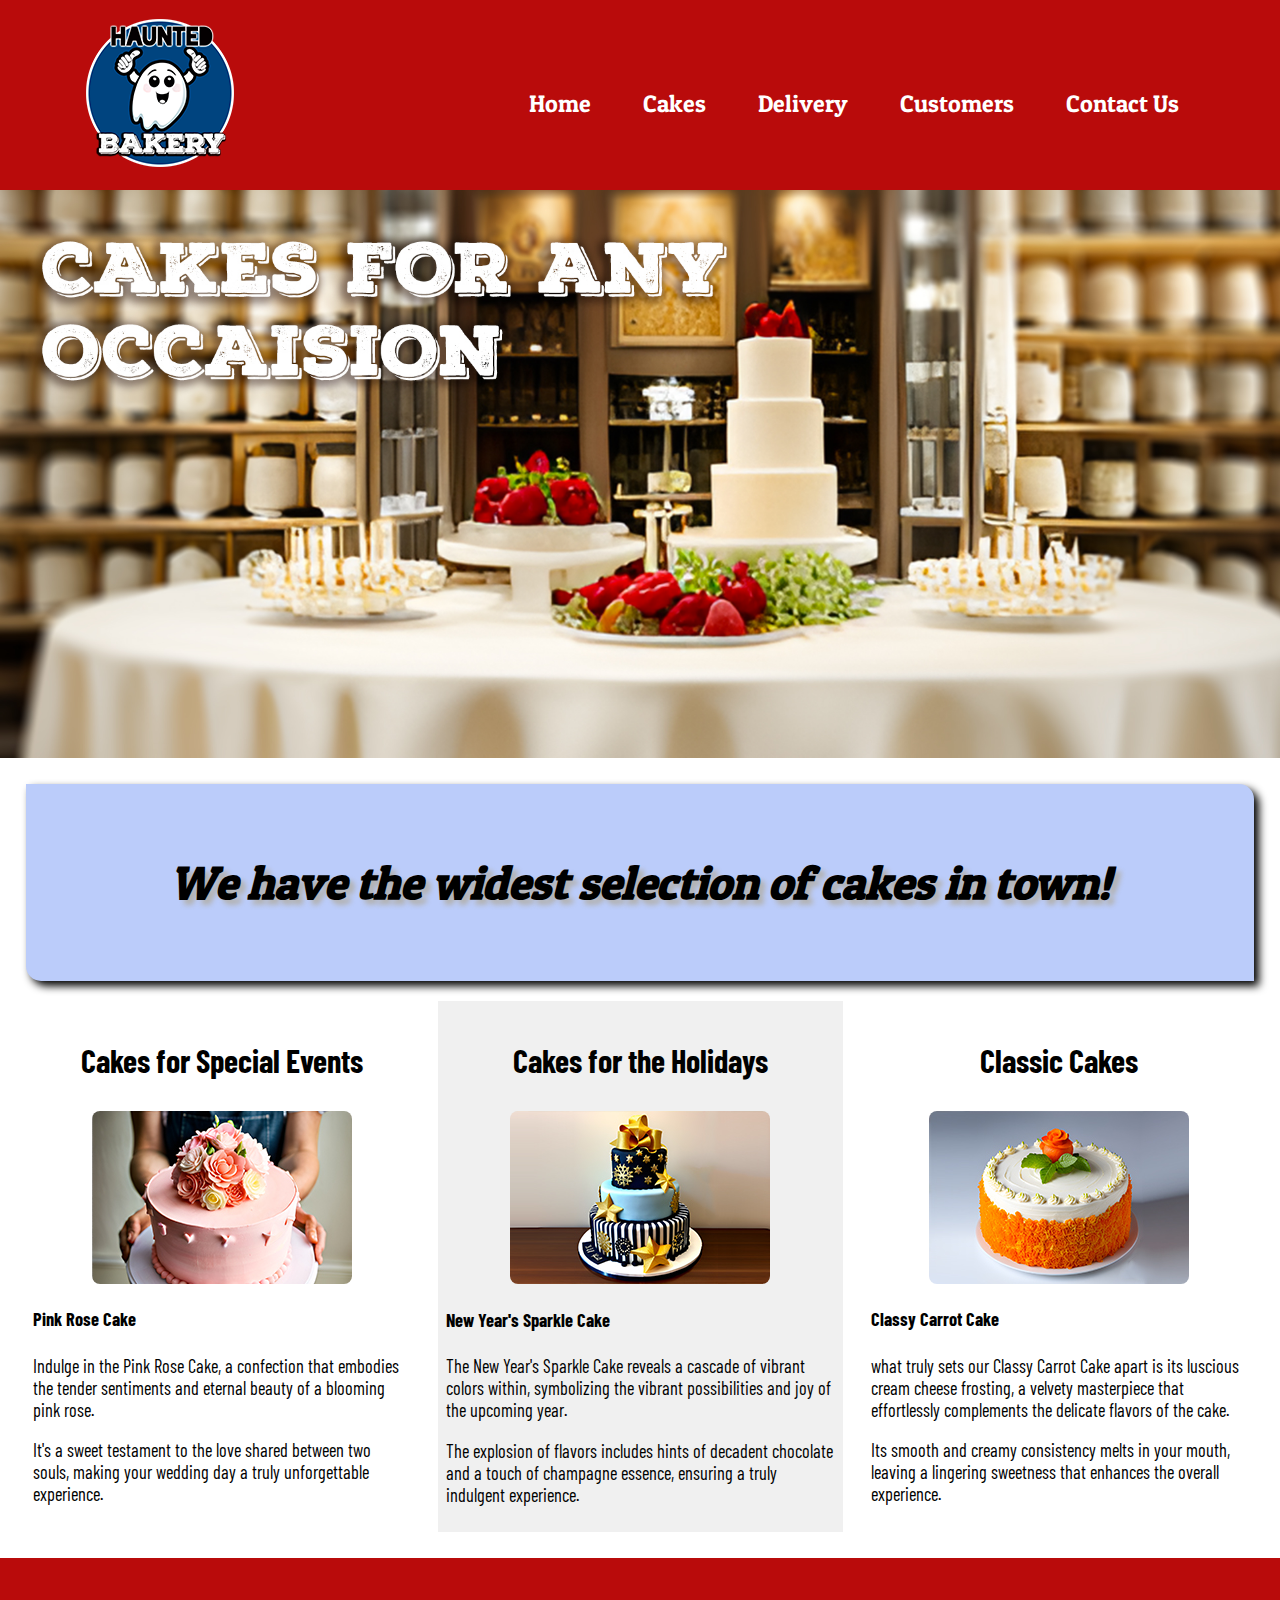
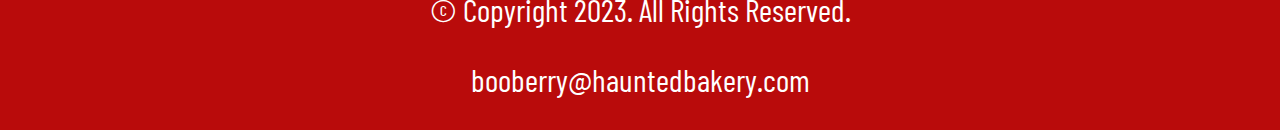
==== cakes.html @ b28efe05 "website project v1" ====
<!DOCTYPE html>
<!-- This website template was created by: Mikayla Partridge -->
<html lang="en">
<head>
	<title>Haunted Bakery Cake Delivery</title>
	<meta charset="utf-8">
    <link rel="stylesheet" href="css/styles.css">
    <meta name="viewport" content="width=device-width, initial-scale=1.0">
	<link href="https://fonts.googleapis.com/css2?family=Barlow+Condensed&family=Patua+One&display=swap" rel="stylesheet">
    <link rel="shortcut icon" href="images/favicon.ico">
	<link rel="icon" type="image/png" sizes="32x32" href="images/favicon-32.png">
    <link rel="apple-touch-icon" sizes="180x180" href="images/apple-touch-icon.png">
	<link rel="icon" sizes="192x192" href="images/android-chrome-192.png">
</head>
<body>

	<div id="container">

		<!-- Use the header area for the website name or logo -->
		<header>
	           <a href="index.html"><img src="images/forward-fitness-logo.png" alt="Forward Fitness Club logo"></a>
		</header>
		
		<!-- Use the nav area to add hyperlinks to other pages within the website -->
		<nav>
			<ul>
                <li><a href="index.html">Home</a></li> 
                <li><a href="cakes.html">Cakes</a></li> 
                <li><a href="delivery.html">Delivery</a></li> 
                <li><a href="customers.html">Customers</a></li> 
                <li><a href="contact.html">Contact Us</a></li>
            </ul>
		</nav>

		 <!-- Nutrition Hero Image -->
		 <div id="hero">
            <img src="images/classes-hero-image.jpg" alt="group of fitness people">
        </div>

		<!-- Use the main area to add the main content of the webpage -->
		<main class="grid">
            
            <aside class="tablet-desktop grid-item4">
                <p>We have the widest selection of cakes in town!</p>
            </aside>

            <article>
                <h3>Cakes for Special Events</h3>
                <img src="images/food-thought.jpg" alt="food for thought image" class="round">
				<h4>Pink Rose Cake</h4>
                <p>Indulge in the Pink Rose Cake, a confection that embodies the tender sentiments and eternal beauty of a blooming pink rose.</p>
				<p>It's a sweet testament to the love shared between two souls, making your wedding day a truly unforgettable experience.</p>
            </article>
		
            <article>
                <h3>Cakes for the Holidays</h3>
                <img src="images/fresh-food.jpg" alt="fresh vegetables, fruit, eggs, and nuts" class="round">
				<h4>New Year's Sparkle Cake</h4>
                <p>The New Year's Sparkle Cake reveals a cascade of vibrant colors within, symbolizing the vibrant possibilities and joy of the upcoming year.</p>
				<p>The explosion of flavors includes hints of decadent chocolate and a touch of champagne essence, ensuring a truly indulgent experience.</p>
            </article>

            <article>
                <h3>Classic Cakes</h3>
                <img src="images/food-chicken.jpg" alt="herb roasted chicken" class="round">
                <h4>Classy Carrot Cake</h4>
                <p>what truly sets our Classy Carrot Cake apart is its luscious cream cheese frosting, a velvety masterpiece that effortlessly complements the delicate flavors of the cake.</p>
				<p>Its smooth and creamy consistency melts in your mouth, leaving a lingering sweetness that enhances the overall experience.</p>
            </article>
            
		</main>
		
		<!-- Use the footer area to add webpage footer content -->
		<footer>
			<p>&copy; Copyright 2023. All Rights Reserved.</p>
			<p><a href="mailto:booberry@hauntedbakery.com">booberry@hauntedbakery.com</a></p>
		</footer>
	
	</div>
	
</body>
</html>
---- css/styles.css ----
/*
Author: Mikayla Partridge
Date: 05-15-2023
File Name: styles.css
*/

/* CSS Reset */
body, header, nav, main, footer, h1, div, img, ul, figure, figcaption, section, article, aside {
    margin: 0;
    padding: 0;
    border: 0;
}

/* Style rules for body and images */
body {
	background-color: #b90b0b;
}

img {
    max-width: 100%;
    display: block;
}

/* Style rule for box sizing applies to all elements */
* {
  box-sizing: border-box;
}

/* Style rules for mobile viewport */

/* Style rule for header */
header {
    top: 0;
    background-color: rgb(185, 11, 11);
    height: 190px;
}

header img {
    margin: 0 auto;
    padding-bottom: 10%;
}
/* Style rules for navigation area */
nav {
	padding: 1%;
    margin-bottom: 10%;
}

nav ul {
    list-style-type: none;
    text-align: center;
}

nav li {
    font-size: 1.5em;
    font-family: 'Patua One', cursive;
    border-top: 1px solid #fff;
}

nav li:first-child {
    border-top: none;
}

nav li a {
    display: block;
    color: #fff;
    padding: 0.5em 1em;
    text-decoration: none;
}

/* Show mobile class, hide tablet-desktop class */
.mobile {
    display: block;
}

.tablet-desktop {
    display: none;
}

/* Style rules for main content */
main {
    background-color: #fff;
    padding: 2%;
    font-size: 1.15em;
    font-family: 'Barlow Condensed', sans-serif;
}

.mobile h3 {
    text-shadow: 5px 5px 8px #ccc;
}

article {
    padding: 2%;
}

article h3 {
    text-align: center;
}

article img {
    margin: 0 auto;
}

article ul {
    margin-left: 10%; 
}

article:nth-of-type(2) {
    background-color: rgba(204, 204, 204, 0.3);
}

.tel-link {
    background-color: #404040;
    padding: 2%;
    margin: 0 auto;
    width: 80%;
    text-align: center;
    border-radius: 5px;
}

.tel-link a {
    color: #fff;
    text-decoration: none;
    font-size: 1.5em;
    display: block;
}

.hours {
    margin-left: 10%;
}

.action {
    font-size: 1.35em;
    color: #666600;
    font-weight: bold;
    text-shadow: 5px 5px 8px #ccc;
}

.frame {
    position: relative;
    max-width: 450px;
    margin: 2% auto;
}

.pic-text {
    position: absolute;
    bottom: 0;
    background: rgba(0, 0, 0, 0.5); 
    color: #fff;
    width: 100%;
    padding: 20px;
    text-align: center;
    font-family: Verdana, Arial, sans-serif;
    font-size: 1.5em;
    font-weight: bold;
}

#weights, #cardio, #training {
    margin: 0 2%;
}

.round {
    border-radius: 8px;
}

.external-link {
    color: #666600;
    font-weight: bold;
    text-decoration: none;
}

#contact {
    text-align: center;
}

#contact .contact-email-link {
    color: #666600;
    text-decoration: none;
}

.map {
    border: 2px solid #000;
    width: 95%;
    height: 50%;
}

#form {
    margin-top: 2%;
    background-color: #f2f2f2;
    padding: 2%;
}

#form h2 {
    text-align: center;
}

/* Style rules for form elements */
fieldset, input, select, textarea  { 
    margin-bottom: 2%;
}

fieldset legend {
    font-weight: bold;
    font-size: 1.25em;
}

label {
    display: block;
    padding-top: 3%;
}

form #submit {
    margin: 0 auto;
    border: none;
    display: block;
    padding: 2%;
    background-color: #b3b3b3;
    font-size: 1em;
    border-radius: 10px;
}

/* Style rules for footer content */
footer p {
    font-size: 2em;
    text-align: center;
    color: #fff;
    padding: 0 1em;
    font-family: 'Barlow Condensed', sans-serif;
}

footer p a {
    color: #fff;
    text-decoration: none;
}

/* Media Query for Tablet Viewport */
@media screen and (min-width: 630px), print {
    
    /* Tablet Viewport: Show tablet-desktop class, hide mobile class */
    .tablet-desktop {
        display: block;
    }

    .mobile {
        display: none;
    }
    
    /* Tablet Viewport: Style rule for header */
    header {
        padding-bottom: 2%;
    }
    
    /* Tablet Viewport: Style rules for nav area */
    nav li {
        border-top: none;
        display: inline-block;
        border-right: 1px solid #fff;
    }
    
    nav li:last-child {
        border-right: none;
    }
    
    nav li a {
        padding: 0.1em 0.75em;
    }
    
    /* Tablet Viewport: Style rules for main content area */
    main ul {
        margin: 0 0 4% 10%;
    }
    
    .grid {
        display: grid;
        grid-template-columns: auto auto auto;
        grid-gap: 20px;
    }
       
    .pic-text {
        font-size: 1em;  
        padding: 10px;
    } 
    
    aside {
        text-align: center;
        font-size: 2.5em;
        font-style: italic;
        font-weight: bold;
        padding: 2%;
        background-color: #bbccfa;
        box-shadow: 5px 5px 8px #000;
        text-shadow: 5px 5px 5px #b3b3b3;
        border-radius: 0 15px; 
        font-family: 'Patua One', cursive;
    }
    
    .grid-item4 {
        grid-column: 1 / span 3;
    }
        
    #exercises {
        border-top: 1px solid #000;
        border-bottom: 1px solid #000;
        background: linear-gradient(to right, #ccc, #fff);
        background-color: #f2f2f2;
        padding: 1% 2%;
    }

    #exercises dt {
        font-weight: bold;
    }

    #exercises dd {
        padding: 0.5% 1% 2% 0;
    } 
    
    .tel-num {
        font-size: 1.25em;
    }
    
    .map {
        width: 600px;
        height: 450px;
    }
    
    /* Tablet Viewport: Style rules for table */
    table {
        border: 1px solid #000;
        border-collapse: collapse;
        margin: 0 auto;
        width: 100%;
    }
    
    caption {
        font-size: 1.5em;
        font-weight: bold;
        padding: 1%;
    }
    
    th, td {
        border: 1px solid #000;
        padding: 2%;
    }
    
    th {
        background-color: #000;
        color: #fff;
        font-size: 1.15em;
    }

    tr:nth-child(odd) {
        background-color: #ccc;
    }
    
    /* Tablet Viewport: Style rule for form element */
    form {
        width: 70%;
        margin: 0 auto;
    }
    
}

/* Media Query for Desktop Viewport */
@media screen and (min-width: 1015px), print {
    
    /* Desktop Viewport: Style rule for header */
    header {
        width: 25%;
        float: left;
        padding-bottom: 0;
    }
    
    /* Desktop Viewport: Style rules for nav area */
    nav {
        float: left;
        width: 70%;
        margin: 4em 1em 0 0;
    }

    nav ul {
        text-align: right;
    }
    
    nav li {
        border: none;
    }

    nav li a {
        padding: 0.5em 1em;
    }
    
    nav li a:hover {
        color: #000;
        background-color: #fff;
    }
    
    /* Desktop Viewport: Style Rules for main content */
    main {
        clear: left;
    }
    
    main h1 {
        font-size: 1.8em;
    }
    
    article h3 {
        font-size: 1.75em;
    }
    
    .pic-text {
        font-size: 1.5em;  
        padding: 20px;
    }
    
    .frame  {
        opacity: 0.9;
    }
    
    .frame:hover {
        opacity: 1;
        box-shadow: 8px 8px 10px #808080;
    }
    
    #weights, #cardio, #training {
        width: 29%;
        float: left;
        margin: 0 2%;
    }

    #exercises {
        clear: left;
    }
    
    /* Desktop Viewport: Style rules for form elements */
    form {
        width: auto;
    }
    
    .form-grid {
        display: grid;
        grid-template-columns: auto auto auto;
        grid-gap: 20px; 
    }
    
    .btn {
        grid-column: 1 / span 3;
    }
    
}

/* Media Query for Large Desktop Viewports */
@media screen and (min-width: 1921px) {
 
    #container {
        width: 1920px;
        margin: 0 auto;
    }
    
    table {
        width: 80%;
    }
    
}

/* Media Query for Print */
@media print {
    
    body {
        background-color: #fff;
        color: #000;
    }
    
}
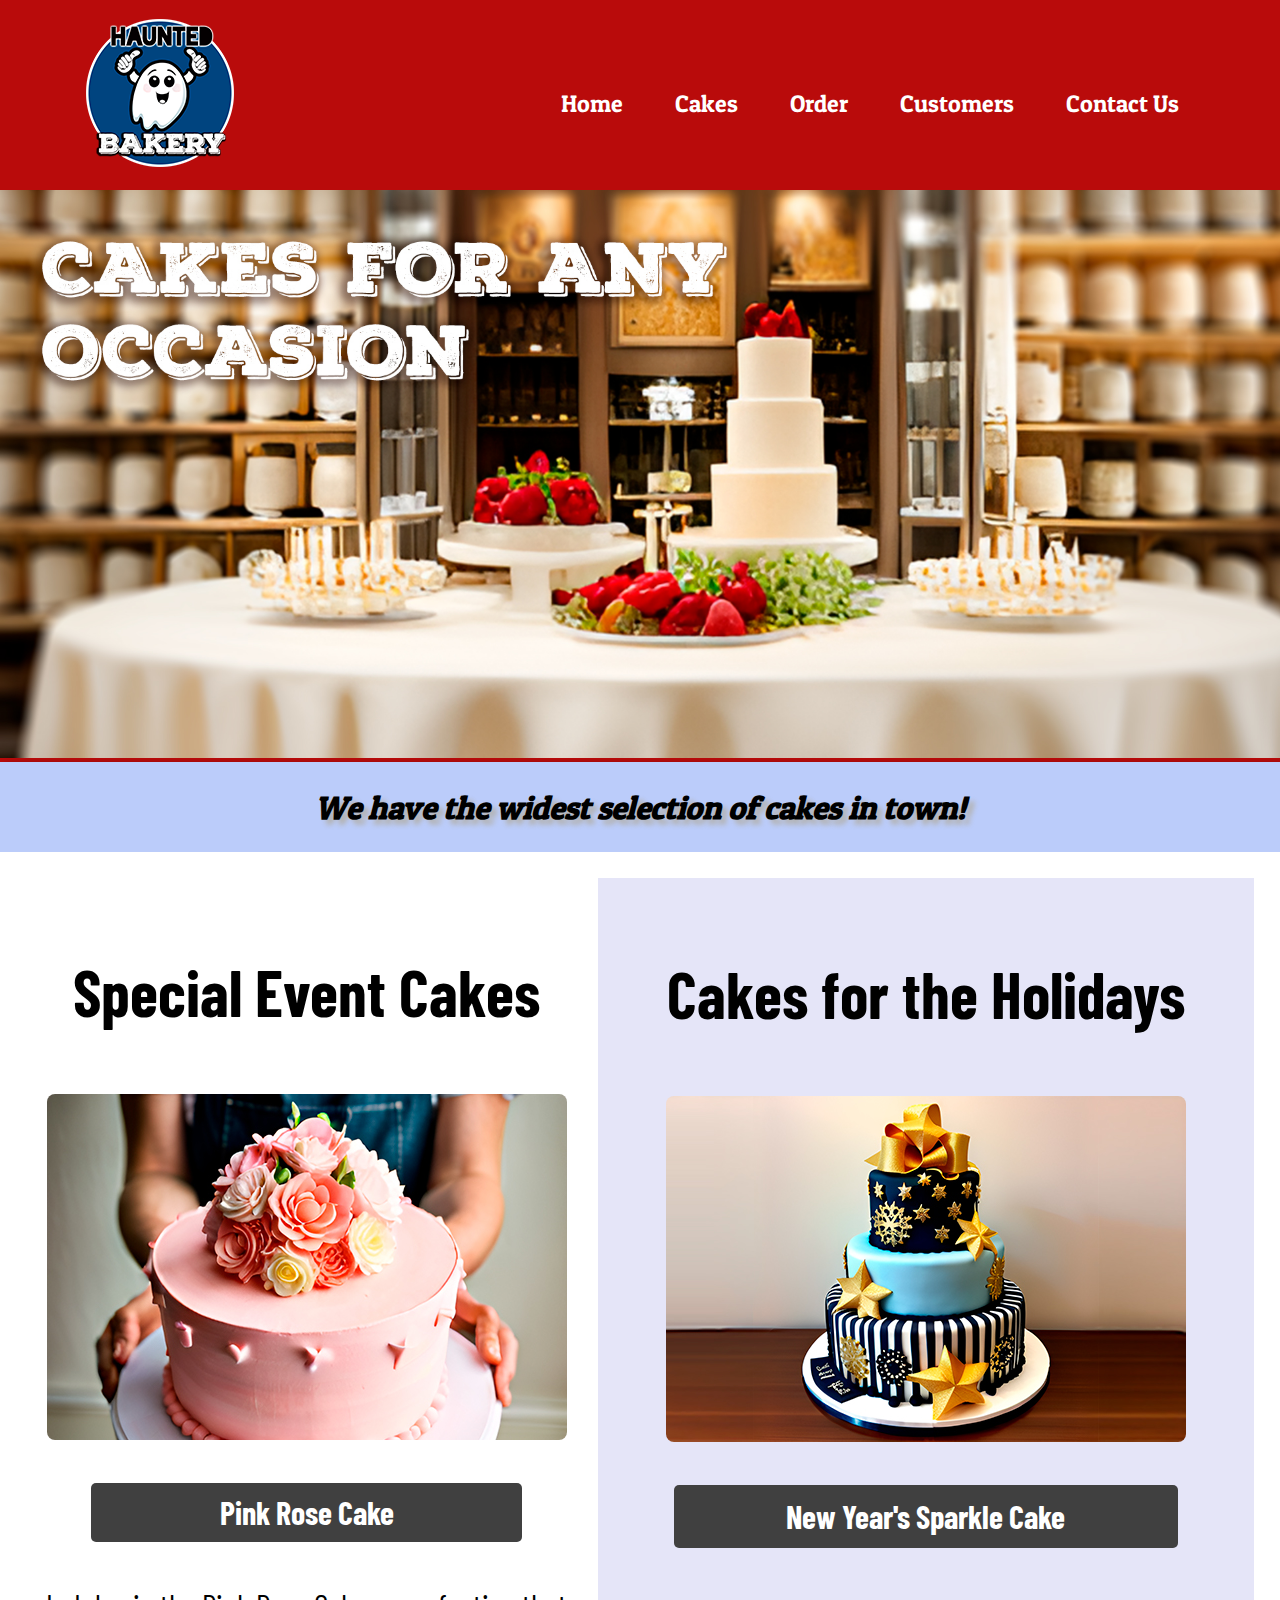
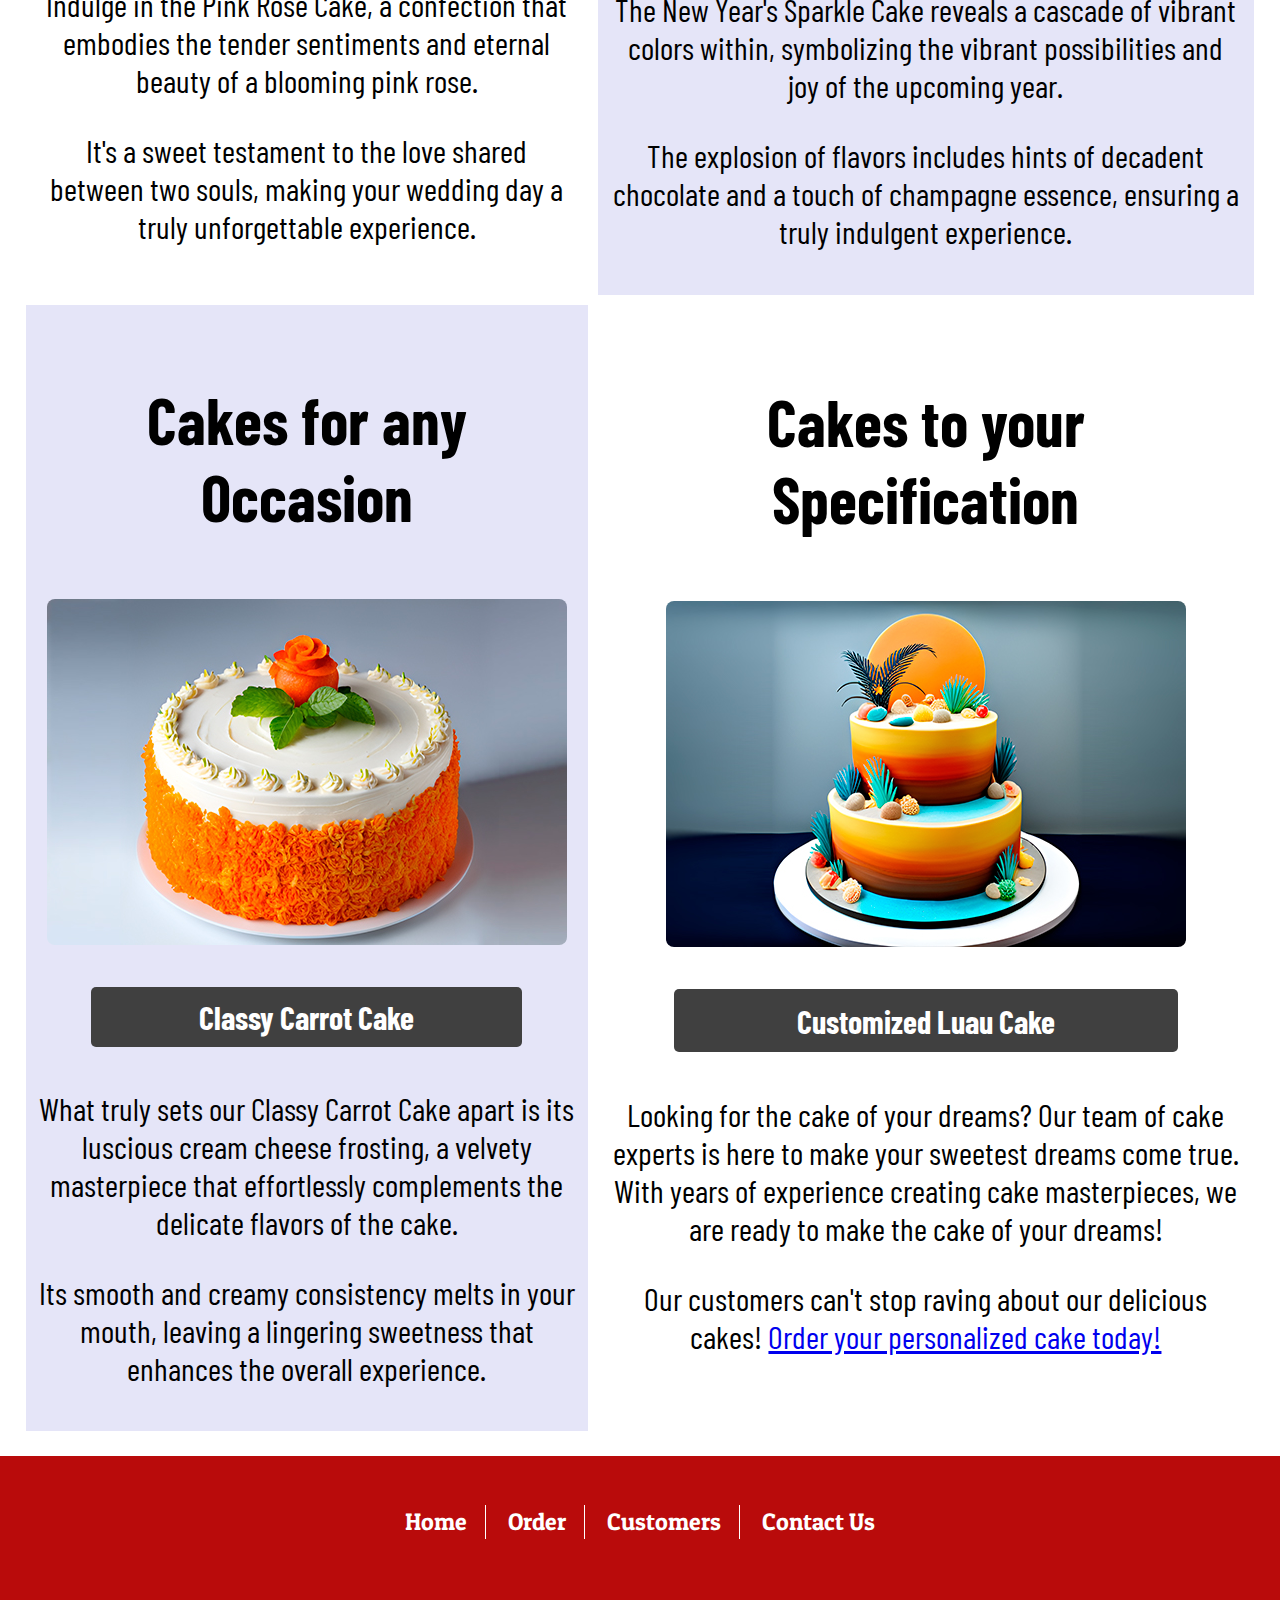
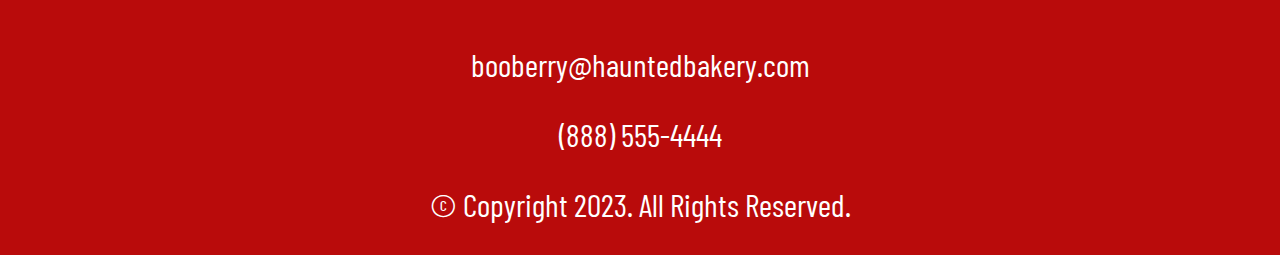
==== commit 20d8724f: "submission 2" ====
--- a/cakes.html
+++ b/cakes.html
@@ -18,15 +18,15 @@
 
 		<!-- Use the header area for the website name or logo -->
 		<header>
-	           <a href="index.html"><img src="images/forward-fitness-logo.png" alt="Forward Fitness Club logo"></a>
+	           <a href="index.html"><img src="images/haunted-bakery-logo.png" alt="Haunted Bakery logo"></a>
 		</header>
 		
 		<!-- Use the nav area to add hyperlinks to other pages within the website -->
-		<nav>
+		<nav class="UpperNav">
 			<ul>
                 <li><a href="index.html">Home</a></li> 
                 <li><a href="cakes.html">Cakes</a></li> 
-                <li><a href="delivery.html">Delivery</a></li> 
+                <li><a href="delivery.html">Order</a></li> 
                 <li><a href="customers.html">Customers</a></li> 
                 <li><a href="contact.html">Contact Us</a></li>
             </ul>
@@ -38,42 +38,60 @@
         </div>
 
 		<!-- Use the main area to add the main content of the webpage -->
-		<main class="grid">
+        <aside class="tablet-desktop grid-item4">We have the widest selection of cakes in town!
+        </aside>
+        
+        <main class="grid">
             
-            <aside class="tablet-desktop grid-item4">
-                <p>We have the widest selection of cakes in town!</p>
-            </aside>
-
-            <article>
-                <h3>Cakes for Special Events</h3>
-                <img src="images/food-thought.jpg" alt="food for thought image" class="round">
-				<h4>Pink Rose Cake</h4>
+           <article>
+                <h3>Special Event Cakes</h3>
+                <img src="images/pink-cake.jpg" alt="rosie pink cake" class="cakePic">
+				<h4 class="cakeBtn" style="text-align: center;">Pink Rose Cake</h4>
                 <p>Indulge in the Pink Rose Cake, a confection that embodies the tender sentiments and eternal beauty of a blooming pink rose.</p>
 				<p>It's a sweet testament to the love shared between two souls, making your wedding day a truly unforgettable experience.</p>
             </article>
 		
             <article>
                 <h3>Cakes for the Holidays</h3>
-                <img src="images/fresh-food.jpg" alt="fresh vegetables, fruit, eggs, and nuts" class="round">
-				<h4>New Year's Sparkle Cake</h4>
+                <img src="images/newYears-cake.jpg" alt="new years cake" class="cakePic">
+				<h4 class="cakeBtn" style="text-align: center;">New Year's Sparkle Cake</h4>
                 <p>The New Year's Sparkle Cake reveals a cascade of vibrant colors within, symbolizing the vibrant possibilities and joy of the upcoming year.</p>
 				<p>The explosion of flavors includes hints of decadent chocolate and a touch of champagne essence, ensuring a truly indulgent experience.</p>
             </article>
 
             <article>
-                <h3>Classic Cakes</h3>
-                <img src="images/food-chicken.jpg" alt="herb roasted chicken" class="round">
-                <h4>Classy Carrot Cake</h4>
-                <p>what truly sets our Classy Carrot Cake apart is its luscious cream cheese frosting, a velvety masterpiece that effortlessly complements the delicate flavors of the cake.</p>
+                <h3>Cakes for any Occasion</h3>
+                <img src="images/carrot-cake.jpg" alt="carrot cake" class="cakePic">
+                <h4 class="cakeBtn" style="text-align: center;">Classy Carrot Cake</h4>
+                <p>What truly sets our Classy Carrot Cake apart is its luscious cream cheese frosting, a velvety masterpiece that effortlessly complements the delicate flavors of the cake.</p>
 				<p>Its smooth and creamy consistency melts in your mouth, leaving a lingering sweetness that enhances the overall experience.</p>
+            </article>
+
+            <article>
+                <h3>Cakes to your Specification</h3>
+                <img src="images/custom-cake.jpg" alt="carrot cake" class="cakePic">
+                <h4 class="cakeBtn" style="text-align: center;">Customized Luau Cake</h4>
+                <p>Looking for the cake of your dreams? Our team of cake experts is here to make your sweetest dreams come true. With years of experience creating cake masterpieces, we are ready to make the cake of your dreams!</p>
+				<p>Our customers can't stop raving about our delicious cakes! <a href="delivery.html">Order your personalized cake today!</a></p>
             </article>
             
 		</main>
 		
 		<!-- Use the footer area to add webpage footer content -->
 		<footer>
-			<p>&copy; Copyright 2023. All Rights Reserved.</p>
+            <br></br>
+			<nav class="LowerNav">
+                <ul>
+                    <li><a href="index.html">Home</a></li>
+                    <li><a href="delivery.html">Order</a></li> 
+                    <li><a href="customers.html">Customers</a></li> 
+                    <li><a href="contact.html">Contact Us</a></li>
+                </ul>
+            </nav>
+            <br></br>
 			<p><a href="mailto:booberry@hauntedbakery.com">booberry@hauntedbakery.com</a></p>
+            <p><a href="tel:8885554444">(888) 555-4444</a></p>
+            <p>&copy; Copyright 2023. All Rights Reserved.</p>
 		</footer>
 	
 	</div>
--- a/css/styles.css
+++ b/css/styles.css
@@ -11,14 +11,31 @@
     border: 0;
 }
 
+section {
+    display: grid;
+}
+
 /* Style rules for body and images */
 body {
 	background-color: #b90b0b;
 }
 
+p, h3 {
+    text-align: center;
+}
+
 img {
     max-width: 100%;
-    display: block;
+    align-content: center;
+}
+
+img.cakePic, img.round {
+    border-radius: 8px;
+    max-width: 100%;
+    height: auto;
+    display: block;
+    margin-left: auto;
+    margin-right: auto;
 }
 
 /* Style rule for box sizing applies to all elements */
@@ -38,33 +55,68 @@
 header img {
     margin: 0 auto;
     padding-bottom: 10%;
+    align-content: center;
+    display: block;
 }
 /* Style rules for navigation area */
-nav {
+nav.UpperNav {
 	padding: 1%;
     margin-bottom: 10%;
 }
 
-nav ul {
+nav.UpperNav ul {
     list-style-type: none;
     text-align: center;
 }
 
-nav li {
+nav.UpperNav li {
     font-size: 1.5em;
     font-family: 'Patua One', cursive;
     border-top: 1px solid #fff;
 }
 
-nav li:first-child {
+nav.UpperNav li:first-child {
     border-top: none;
 }
 
-nav li a {
+nav.UpperNav li a {
     display: block;
     color: #fff;
     padding: 0.5em 1em;
     text-decoration: none;
+}
+
+nav.LowerNav {
+	padding: 1%;
+    margin-bottom: 2%;
+}
+
+nav.LowerNav ul {
+    list-style-type: none;
+    text-align: center;
+}
+
+nav.LowerNav li {
+    font-size: 1.5em;
+    font-family: 'Patua One', cursive;
+    border-top: none;
+    display: inline-block;
+    border-right: 1px solid #fff;
+}
+
+nav.LowerNav li:first-child {
+    border-top: none;
+}
+
+nav.LowerNav li a {
+    display: block;
+    color: #fff;
+    padding: 0.1em 0.75em;
+    text-decoration: none;
+}
+
+nav.LowerNav li:last-child {
+    border-right: none;
 }
 
 /* Show mobile class, hide tablet-desktop class */
@@ -80,41 +132,43 @@
 main {
     background-color: #fff;
     padding: 2%;
-    font-size: 1.15em;
+    font-size: 2rem;
     font-family: 'Barlow Condensed', sans-serif;
 }
 
-.mobile h3 {
+.mobile h3 h2 {
     text-shadow: 5px 5px 8px #ccc;
+    margin-left: auto;
+    margin-right: auto;
 }
 
 article {
     padding: 2%;
-}
-
-article h3 {
-    text-align: center;
-}
-
-article img {
-    margin: 0 auto;
+    width: 100%;
+}
+
+article h2 h3 h4 {
+    text-align: center;
 }
 
 article ul {
-    margin-left: 10%; 
+    margin: 10%; 
 }
 
 article:nth-of-type(2) {
-    background-color: rgba(204, 204, 204, 0.3);
-}
-
-.tel-link {
+    background-color: rgba(169, 170, 233, 0.3);
+}
+
+.tel-link, .cakeBtn{
     background-color: #404040;
     padding: 2%;
-    margin: 0 auto;
     width: 80%;
     text-align: center;
     border-radius: 5px;
+    display: block;
+    margin-left: auto;
+    margin-right: auto;
+    color: white;
 }
 
 .tel-link a {
@@ -130,7 +184,7 @@
 
 .action {
     font-size: 1.35em;
-    color: #666600;
+    color: #ff0000;
     font-weight: bold;
     text-shadow: 5px 5px 8px #ccc;
 }
@@ -154,12 +208,8 @@
     font-weight: bold;
 }
 
-#weights, #cardio, #training {
+#helen, #stephen, #luther {
     margin: 0 2%;
-}
-
-.round {
-    border-radius: 8px;
 }
 
 .external-link {
@@ -250,17 +300,17 @@
     }
     
     /* Tablet Viewport: Style rules for nav area */
-    nav li {
+    nav.UpperNav li {
         border-top: none;
         display: inline-block;
         border-right: 1px solid #fff;
     }
     
-    nav li:last-child {
+    nav.UpperNav li:last-child {
         border-right: none;
     }
     
-    nav li a {
+    nav.UpperNav li a {
         padding: 0.1em 0.75em;
     }
     
@@ -268,11 +318,15 @@
     main ul {
         margin: 0 0 4% 10%;
     }
+
+    article:nth-of-type(2), article:nth-of-type(3)  {
+        background-color: rgba(169, 170, 233, 0.3);
+    }
     
     .grid {
         display: grid;
-        grid-template-columns: auto auto auto;
-        grid-gap: 20px;
+        grid-template-columns: auto auto ;
+        grid-gap: 10px;
     }
        
     .pic-text {
@@ -282,27 +336,18 @@
     
     aside {
         text-align: center;
-        font-size: 2.5em;
+        font-size: 2em;
         font-style: italic;
         font-weight: bold;
         padding: 2%;
         background-color: #bbccfa;
         box-shadow: 5px 5px 8px #000;
         text-shadow: 5px 5px 5px #b3b3b3;
-        border-radius: 0 15px; 
         font-family: 'Patua One', cursive;
     }
     
     .grid-item4 {
-        grid-column: 1 / span 3;
-    }
-        
-    #exercises {
-        border-top: 1px solid #000;
-        border-bottom: 1px solid #000;
-        background: linear-gradient(to right, #ccc, #fff);
-        background-color: #f2f2f2;
-        padding: 1% 2%;
+        grid-column: 1 / span 2;
     }
 
     #exercises dt {
@@ -370,25 +415,25 @@
     }
     
     /* Desktop Viewport: Style rules for nav area */
-    nav {
+    nav.UpperNav {
         float: left;
         width: 70%;
         margin: 4em 1em 0 0;
     }
 
-    nav ul {
+    nav.UpperNav ul {
         text-align: right;
     }
     
-    nav li {
+    nav.UpperNav li {
         border: none;
     }
 
-    nav li a {
+    nav.UpperNav li a {
         padding: 0.5em 1em;
     }
     
-    nav li a:hover {
+    nav.UpperNav li a:hover {
         color: #000;
         background-color: #fff;
     }
@@ -401,9 +446,20 @@
     main h1 {
         font-size: 1.8em;
     }
+
+    #helen, #stephen, #luther {
+        margin: 2% 2% 2% 2%;
+        display: flex;
+        flex-direction: row;
+        align-items: center;
+    }
     
     article h3 {
-        font-size: 1.75em;
+        font-size: 2em;
+    }
+
+    article:nth-of-type(2), article:nth-of-type(3)  {
+        background-color: rgba(169, 170, 233, 0.3);
     }
     
     .pic-text {
@@ -438,7 +494,7 @@
     .form-grid {
         display: grid;
         grid-template-columns: auto auto auto;
-        grid-gap: 20px; 
+        grid-gap: 10px; 
     }
     
     .btn {
